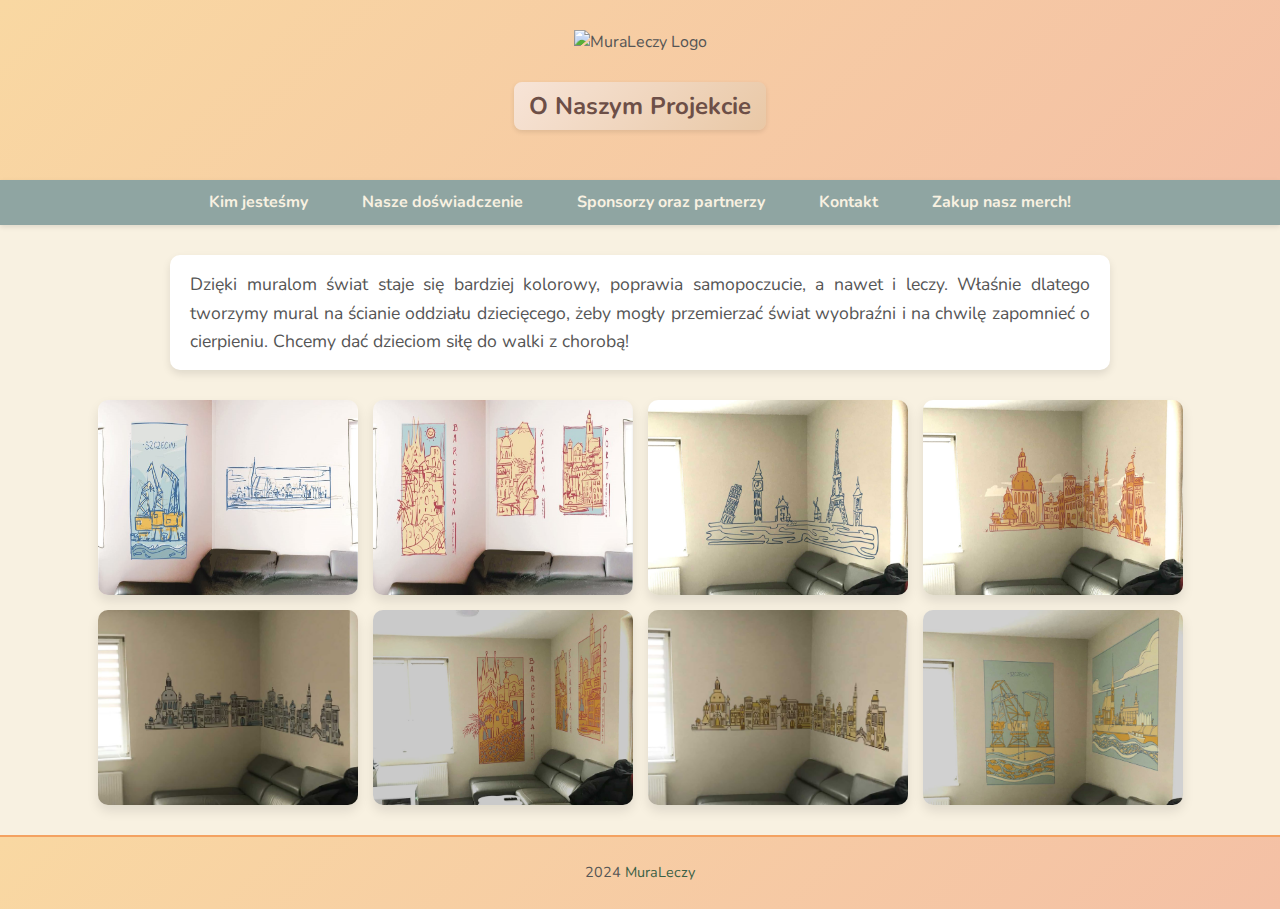
==== index.html @ 55268dbf "Update index.html" ====
<!DOCTYPE html>
<html lang="pl">
<head>
    <meta charset="UTF-8">
    <meta name="viewport" content="width=device-width, initial-scale=1.0">
    <title>MuraLeczy - O Naszym Projekcie</title>
	<link rel="icon" href="logo.png" type="image/x-icon">
  <link rel="shortcut icon" href="logo.png" type="image/x-icon">
	<link rel="stylesheet" href="style.css">
<script async src="https://www.googletagmanager.com/gtag/js?id=G-KX5X2LV8F4"></script>
<script>
  window.dataLayer = window.dataLayer || [];
  function gtag(){dataLayer.push(arguments);}
  gtag('js', new Date());
  gtag('config', 'G-KX5X2LV8F4');
</script>
</head>
    <style>
        .container p {
            font-size: 1.1em;
            margin-bottom: 30px;
            background: #ffffff;
            padding: 15px 20px;
            border-radius: 10px;
            box-shadow: 0 4px 8px rgba(0, 0, 0, 0.1);
            text-align: justify;
            max-width: 900px;
            margin-left: auto;
            margin-right: auto;
        }
	        nav {
            background-color: #8fa5a2;
            padding: 10px 0;
            position: relative;
            box-shadow: 0 2px 5px rgba(0, 0, 0, 0.1);
        }

        .menu-toggle {
            display: none;
            background-color: #8fa5a2;
            color: #f8f1e1;
            border: none;
            padding: 10px;
            font-size: 1.2em;
            cursor: pointer;
            text-align: left;
        }

        nav ul {
            display: flex;
            justify-content: center;
            list-style: none;
            padding: 0;
            margin: 0;
        }

        nav ul li {
            margin: 0 15px;
        }

        nav ul li a {
            text-decoration: none;
            color: #f8f1e1;
            font-size: 1em;
            font-weight: bold;
            padding: 8px 12px;
            border-radius: 5px;
            transition: background-color 0.3s ease;
        }

        nav ul li a:hover {
            background-color: #a5c0b9;
        }

        @media (max-width: 768px) {
            nav ul {
                flex-direction: column;
                display: none;
                text-align: center;
            }
            nav ul.active {
                display: flex;
	    }
            .menu-toggle {
                display: block;
                width: 100%;
                text-align: center;
            }
        }
        .gallery {
            display: flex;
            flex-wrap: wrap;
            justify-content: center;
            gap: 15px;
        }

        .gallery img {
            width: 260px;
            height: auto;
            border-radius: 10px;
            box-shadow: 0 6px 12px rgba(0, 0, 0, 0.1);
            transition: transform 0.3s ease, box-shadow 0.3s ease;
        }

        .gallery img:hover {
            transform: scale(1.05);
            box-shadow: 0 10px 20px rgba(0, 0, 0, 0.3);
        }
.modal {
    display: none; 
    position: fixed; 
    z-index: 1000; 
    left: 0;
    top: 0;
    width: 100%; 
    height: 100%; 
    overflow: auto; 
    background-color: rgba(0, 0, 0, 0.9); 
}

.modal-content {
    margin: auto;
    display: block;
    max-width: 80%;
    max-height: 80%;
}

.modal-content:hover {
    transform: scale(1.02);
    transition: transform 0.3s;
}

.close {
    position: absolute;
    top: 10px;
    right: 25px;
    color: white;
    font-size: 35px;
    font-weight: bold;
    cursor: pointer;
}

.close:hover,
.close:focus {
    color: #bbb;
    text-decoration: none;
}

#caption {
    text-align: center;
    color: white;
    padding: 10px;
    font-size: 1em;
}
    </style>
</head>
<body>
    <header>
        <img src="logo.png" alt="MuraLeczy Logo" class="logo">
	    <p></p>
        <h2>O Naszym Projekcie</h2>
    </header>

    <nav>
        <button class="menu-toggle">☰ Menu</button>
        <ul>
            <li><a href="kim-jestesmy.html">Kim jesteśmy</a></li>
            <li><a href="nasze-doswiadczenie.html">Nasze doświadczenie</a></li>
            <li><a href="sponsorzy.html">Sponsorzy oraz partnerzy</a></li>
            <li><a href="kontakt.html">Kontakt</a></li>
            <li><a href="merch.html">Zakup nasz merch!</a></li>
        </ul>
    </nav>

    <div class="container">
        <p>
           Dzięki muralom świat staje się bardziej kolorowy, poprawia samopoczucie, a nawet i leczy. 
           Właśnie dlatego tworzymy mural na ścianie oddziału dziecięcego, żeby mogły przemierzać świat wyobraźni 
           i na chwilę zapomnieć o cierpieniu. Chcemy dać dzieciom siłę do walki z chorobą!
        </p>
    </div>

   <div class="gallery">
    <img src="grafika0.jpg" alt="Projekt graficzny 1" onclick="openModal(this)" />
    <img src="grafika00.jpg" alt="Projekt graficzny 2" onclick="openModal(this)" />
    <img src="grafika1.jpg" alt="Projekt graficzny 3" onclick="openModal(this)" />
    <img src="grafika2.jpg" alt="Projekt graficzny 4" onclick="openModal(this)" />
    <img src="grafika3.jpg" alt="Projekt graficzny 5" onclick="openModal(this)" />
    <img src="grafika4.jpg" alt="Projekt graficzny 6" onclick="openModal(this)" />
    <img src="grafika5.jpg" alt="Projekt graficzny 7" onclick="openModal(this)" />
    <img src="grafika6.jpg" alt="Projekt graficzny 8" onclick="openModal(this)" />
</div>
	<div id="imageModal" class="modal">
    <span class="close" onclick="closeModal()">&times;</span>
    <img class="modal-content" id="modalImage" />
    <div id="caption"></div>
</div>

    <footer>
        <p>2024 <span>MuraLeczy</span></p>
    </footer>

    <script>
        const menuToggle = document.querySelector('.menu-toggle');
        const navMenu = document.querySelector('nav ul');

        menuToggle.addEventListener('click', () => {
            navMenu.classList.toggle('active');
        });
	    function openModal(img) {
    const modal = document.getElementById('imageModal');
    const modalImg = document.getElementById('modalImage');
    const captionText = document.getElementById('caption');

    modal.style.display = 'block';
    modalImg.src = img.src;
    captionText.innerHTML = img.alt;
}

function closeModal() {
    const modal = document.getElementById('imageModal');
    modal.style.display = 'none';
}
    </script>
</body>
</html>
---- style.css ----
@import url('https://fonts.googleapis.com/css2?family=Nunito:wght@600&display=swap');
        
        body {
            font-family: 'Nunito', sans-serif;
            background-color: #f8f1e1;
            color: #555;
            margin: 0;
            padding: 0;
            line-height: 1.6;
        }

        nav {
            background-color: #8fa5a2;
            padding: 10px 0;
            position: relative;
            box-shadow: 0 2px 5px rgba(0, 0, 0, 0.1);
        }

        .menu-toggle {
            display: none;
            background-color: #8fa5a2;
            color: #f8f1e1;
            border: none;
            padding: 10px;
            font-size: 1.2em;
            cursor: pointer;
            text-align: left;
        }

        nav ul {
            display: flex;
            justify-content: center;
            list-style: none;
            padding: 0;
            margin: 0;
        }

        nav ul li {
            margin: 0 15px;
        }

        nav ul li a {
            text-decoration: none;
            color: #f8f1e1;
            font-size: 1em;
            font-weight: bold;
            padding: 8px 12px;
            border-radius: 5px;
            transition: background-color 0.3s ease;
        }

        nav ul li a:hover {
            background-color: #a5c0b9;
        }

        @media (max-width: 768px) {
            nav ul {
                flex-direction: column;
                display: none;
                text-align: center;
            }
            nav ul.active {
                display: flex;
	    }
            .menu-toggle {
                display: block;
                width: 100%;
                text-align: center;
            }
        }

        header {
            text-align: center;
            padding: 30px 0;
            background: linear-gradient(135deg, #f9d8a2, #f4c0a5);
        }

        header img.logo {
            width: 300px;
            height: auto;
        }

        header h2 {
            font-size: 1.5em;
            margin-top: 10px;
            color: #6d4f47;
            background: linear-gradient(135deg, #f7e4d7, #e9c8a6);
            padding: 5px 15px;
            border-radius: 8px;
            display: inline-block;
            box-shadow: 0 2px 5px rgba(0, 0, 0, 0.1);
        }

        .container {
            width: 90%;
            max-width: 1200px;
            margin: 30px auto;
            text-align: center;
        }

        .container p {
            font-size: 1.1em;
            margin-bottom: 30px;
            background: #ffffff;
            padding: 15px 20px;
            border-radius: 10px;
            box-shadow: 0 4px 8px rgba(0, 0, 0, 0.1);
            text-align: justify;
            max-width: 900px;
            margin-left: auto;
            margin-right: auto;
        }

        footer {
            background: linear-gradient(135deg, #f9d8a2, #f4c0a5);
            padding: 10px 0;
            text-align: center;
            color: #555;
            margin-top: 30px;
            font-size: 0.9em;
            border-top: 2px solid #f4a261;
        }

        footer span {
            color: #3b6146;
        }
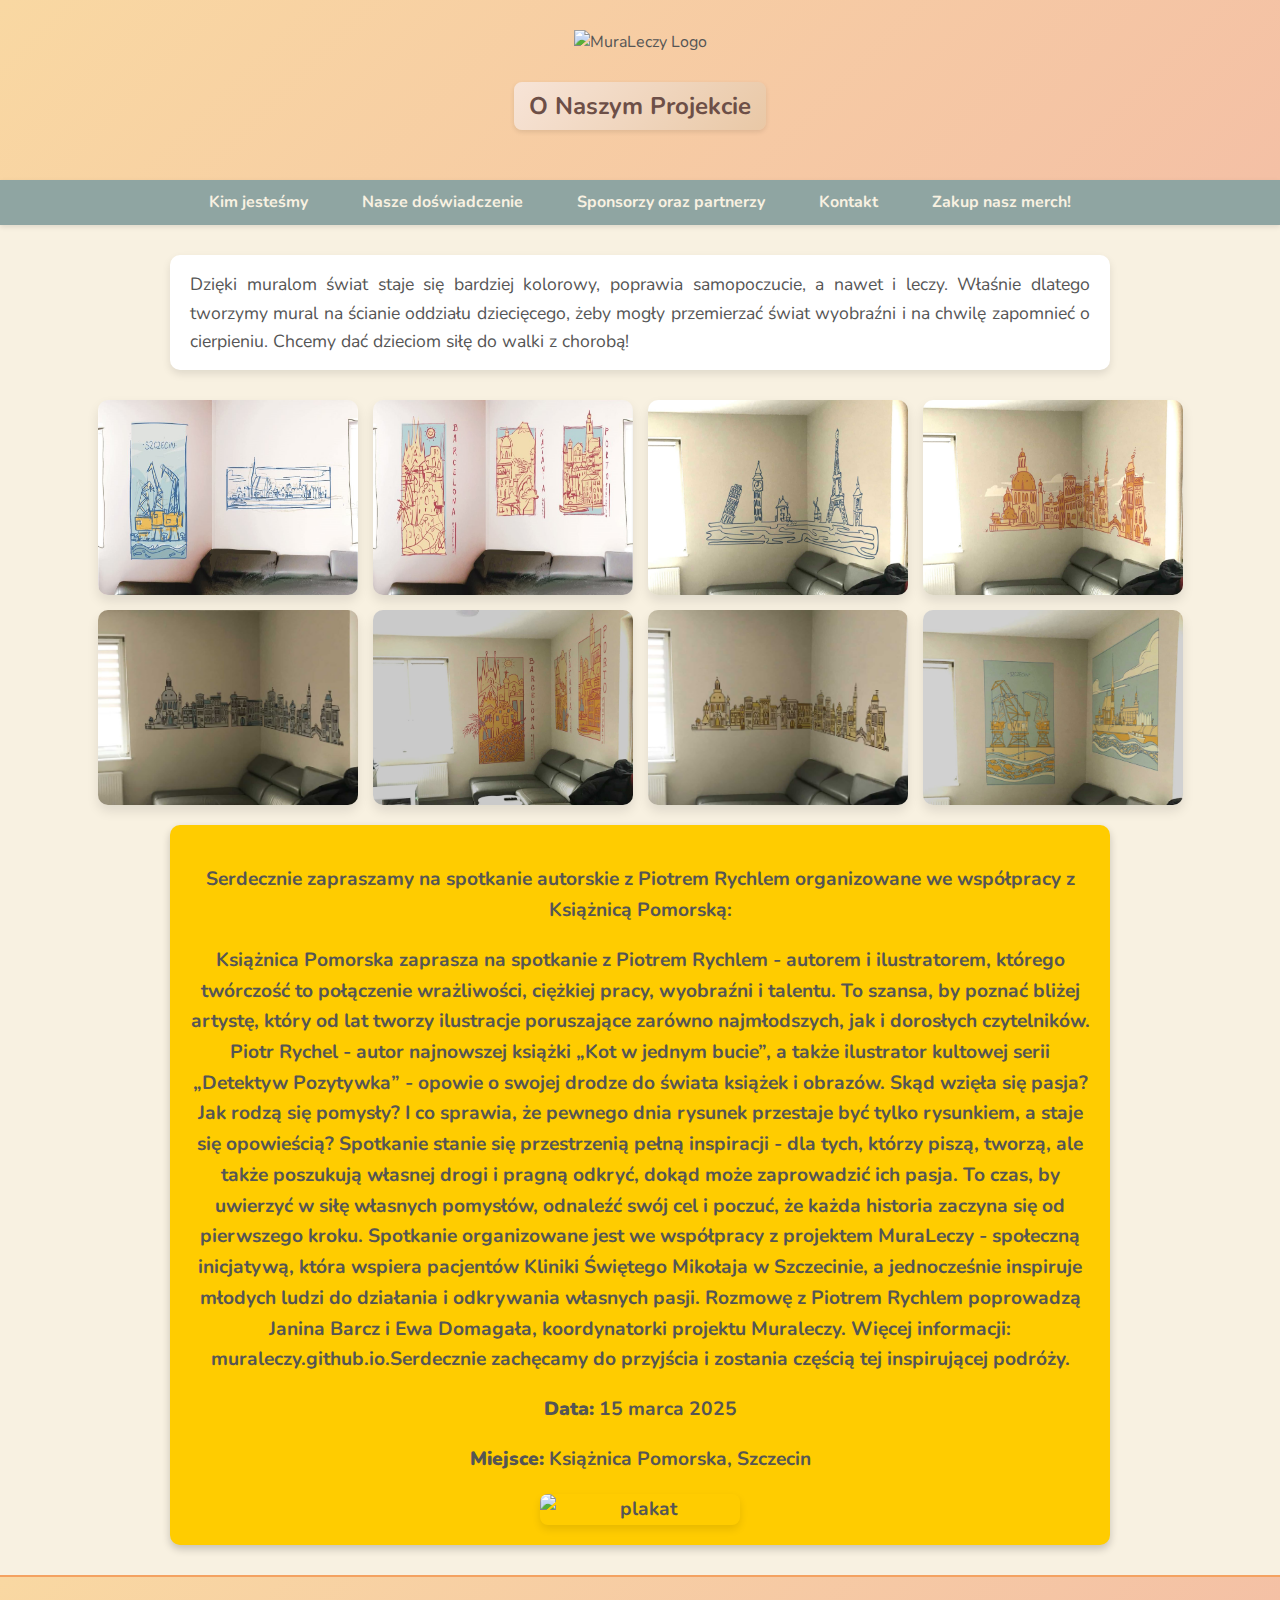
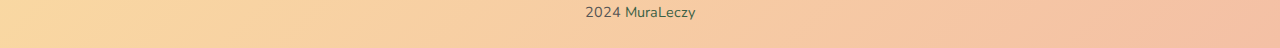
==== commit a5e9045e: "Update index.html" ====
--- a/index.html
+++ b/index.html
@@ -152,6 +152,30 @@
     padding: 10px;
     font-size: 1em;
 }
+	      .important-message {
+            background-color: #ffcc00;
+            padding: 20px;
+            border-radius: 10px;
+            text-align: center;
+            font-size: 1.2em;
+            font-weight: bold;
+            max-width: 900px;
+            margin: 20px auto;
+            box-shadow: 0 4px 8px rgba(0, 0, 0, 0.2);
+        }
+        .event-images {
+            display: flex;
+            justify-content: center;
+            gap: 15px;
+            flex-wrap: wrap;
+            margin-top: 10px;
+        }
+        .event-images img {
+            width: 200px;
+            height: auto;
+            border-radius: 8px;
+            box-shadow: 0 4px 8px rgba(0, 0, 0, 0.1);
+        }
     </style>
 </head>
 <body>
@@ -195,6 +219,18 @@
     <img class="modal-content" id="modalImage" />
     <div id="caption"></div>
 </div>
+	 <div class="important-message">
+        <p>Serdecznie zapraszamy na spotkanie autorskie z Piotrem Rychlem organizowane we współpracy z Książnicą Pomorską: </p>
+		 <p>Książnica Pomorska zaprasza na spotkanie z Piotrem Rychlem - autorem i ilustratorem, którego twórczość to połączenie wrażliwości, ciężkiej pracy, wyobraźni i talentu. To szansa, by poznać bliżej artystę, który od lat tworzy ilustracje poruszające zarówno najmłodszych, jak i dorosłych czytelników. Piotr Rychel - autor najnowszej książki „Kot w jednym bucie”, a także ilustrator kultowej serii „Detektyw Pozytywka” - opowie o swojej drodze do świata książek i obrazów. Skąd wzięła się pasja? Jak rodzą się pomysły? I co sprawia, że pewnego dnia rysunek przestaje być tylko rysunkiem, a staje się opowieścią?
+Spotkanie stanie się przestrzenią pełną inspiracji - dla tych, którzy piszą, tworzą, ale także poszukują własnej drogi i pragną odkryć, dokąd może zaprowadzić ich pasja. To czas, by uwierzyć w siłę własnych pomysłów, odnaleźć swój cel i poczuć, że każda historia zaczyna się od pierwszego kroku.
+Spotkanie organizowane jest we współpracy z projektem MuraLeczy - społeczną inicjatywą, która wspiera pacjentów Kliniki Świętego Mikołaja w Szczecinie, a jednocześnie inspiruje młodych ludzi do działania i odkrywania własnych pasji. Rozmowę z Piotrem Rychlem poprowadzą Janina Barcz i Ewa Domagała, koordynatorki projektu Muraleczy.
+Więcej informacji: muraleczy.github.io.Serdecznie zachęcamy do przyjścia i zostania częścią tej inspirującej podróży.</p>
+        <p><strong>Data:</strong> 15 marca 2025</p>
+        <p><strong>Miejsce:</strong> Książnica Pomorska, Szczecin</p>
+        <div class="event-images">
+            <img src="plakat.jpg" alt="plakat">
+        </div>
+    </div>
 
     <footer>
         <p>2024 <span>MuraLeczy</span></p>
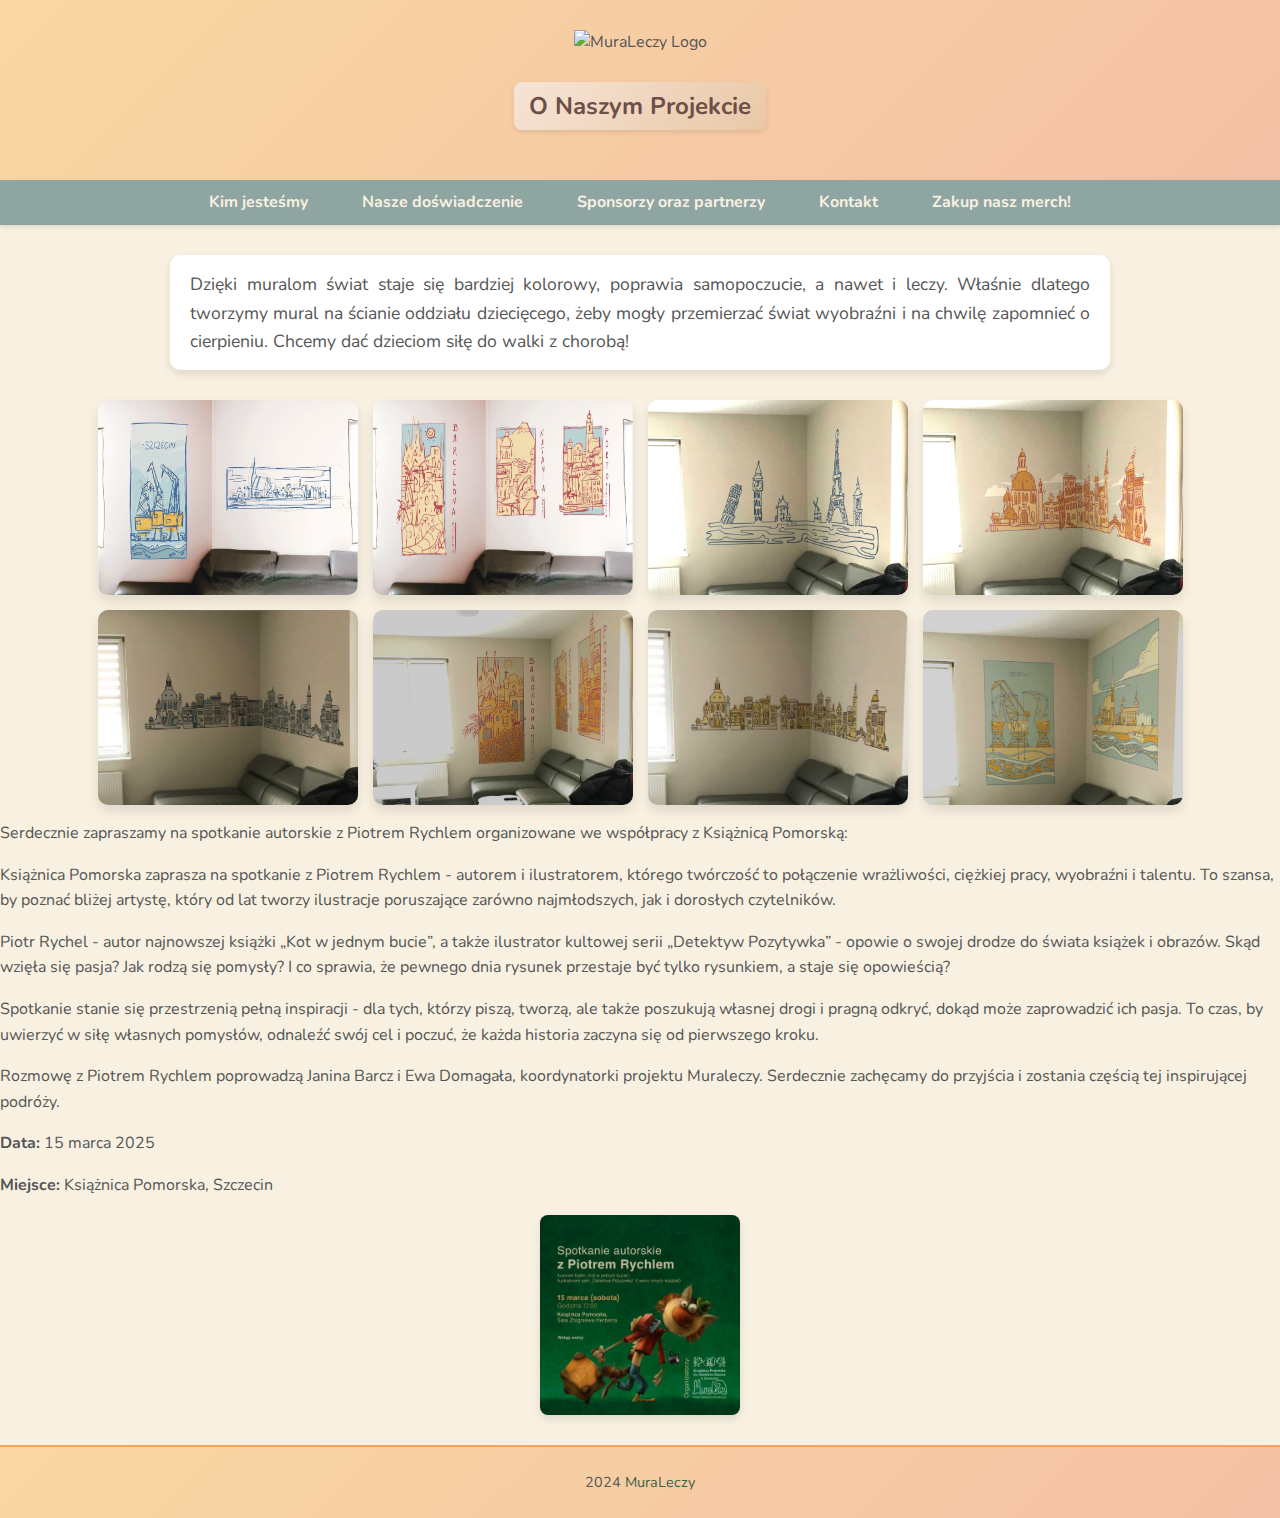
==== commit 4d38d04b: "Update index.html" ====
--- a/index.html
+++ b/index.html
@@ -152,8 +152,8 @@
     padding: 10px;
     font-size: 1em;
 }
-	      .important-message {
-            background-color: #ffcc00;
+	      .message {
+            background-color: #ffffff;
             padding: 20px;
             border-radius: 10px;
             text-align: center;
@@ -221,14 +221,14 @@
 </div>
 	 <div class="important-message">
         <p>Serdecznie zapraszamy na spotkanie autorskie z Piotrem Rychlem organizowane we współpracy z Książnicą Pomorską: </p>
-		 <p>Książnica Pomorska zaprasza na spotkanie z Piotrem Rychlem - autorem i ilustratorem, którego twórczość to połączenie wrażliwości, ciężkiej pracy, wyobraźni i talentu. To szansa, by poznać bliżej artystę, który od lat tworzy ilustracje poruszające zarówno najmłodszych, jak i dorosłych czytelników. Piotr Rychel - autor najnowszej książki „Kot w jednym bucie”, a także ilustrator kultowej serii „Detektyw Pozytywka” - opowie o swojej drodze do świata książek i obrazów. Skąd wzięła się pasja? Jak rodzą się pomysły? I co sprawia, że pewnego dnia rysunek przestaje być tylko rysunkiem, a staje się opowieścią?
-Spotkanie stanie się przestrzenią pełną inspiracji - dla tych, którzy piszą, tworzą, ale także poszukują własnej drogi i pragną odkryć, dokąd może zaprowadzić ich pasja. To czas, by uwierzyć w siłę własnych pomysłów, odnaleźć swój cel i poczuć, że każda historia zaczyna się od pierwszego kroku.
-Spotkanie organizowane jest we współpracy z projektem MuraLeczy - społeczną inicjatywą, która wspiera pacjentów Kliniki Świętego Mikołaja w Szczecinie, a jednocześnie inspiruje młodych ludzi do działania i odkrywania własnych pasji. Rozmowę z Piotrem Rychlem poprowadzą Janina Barcz i Ewa Domagała, koordynatorki projektu Muraleczy.
-Więcej informacji: muraleczy.github.io.Serdecznie zachęcamy do przyjścia i zostania częścią tej inspirującej podróży.</p>
+		 <p>Książnica Pomorska zaprasza na spotkanie z Piotrem Rychlem - autorem i ilustratorem, którego twórczość to połączenie wrażliwości, ciężkiej pracy, wyobraźni i talentu. To szansa, by poznać bliżej artystę, który od lat tworzy ilustracje poruszające zarówno najmłodszych, jak i dorosłych czytelników. </p>
+			 <p>Piotr Rychel - autor najnowszej książki „Kot w jednym bucie”, a także ilustrator kultowej serii „Detektyw Pozytywka” - opowie o swojej drodze do świata książek i obrazów. Skąd wzięła się pasja? Jak rodzą się pomysły? I co sprawia, że pewnego dnia rysunek przestaje być tylko rysunkiem, a staje się opowieścią?</p>
+<p>Spotkanie stanie się przestrzenią pełną inspiracji - dla tych, którzy piszą, tworzą, ale także poszukują własnej drogi i pragną odkryć, dokąd może zaprowadzić ich pasja. To czas, by uwierzyć w siłę własnych pomysłów, odnaleźć swój cel i poczuć, że każda historia zaczyna się od pierwszego kroku.</p>
+<p>Rozmowę z Piotrem Rychlem poprowadzą Janina Barcz i Ewa Domagała, koordynatorki projektu Muraleczy. Serdecznie zachęcamy do przyjścia i zostania częścią tej inspirującej podróży.</p>
         <p><strong>Data:</strong> 15 marca 2025</p>
         <p><strong>Miejsce:</strong> Książnica Pomorska, Szczecin</p>
         <div class="event-images">
-            <img src="plakat.jpg" alt="plakat">
+            <img src="plakat.JPG" alt="plakat">
         </div>
     </div>
 
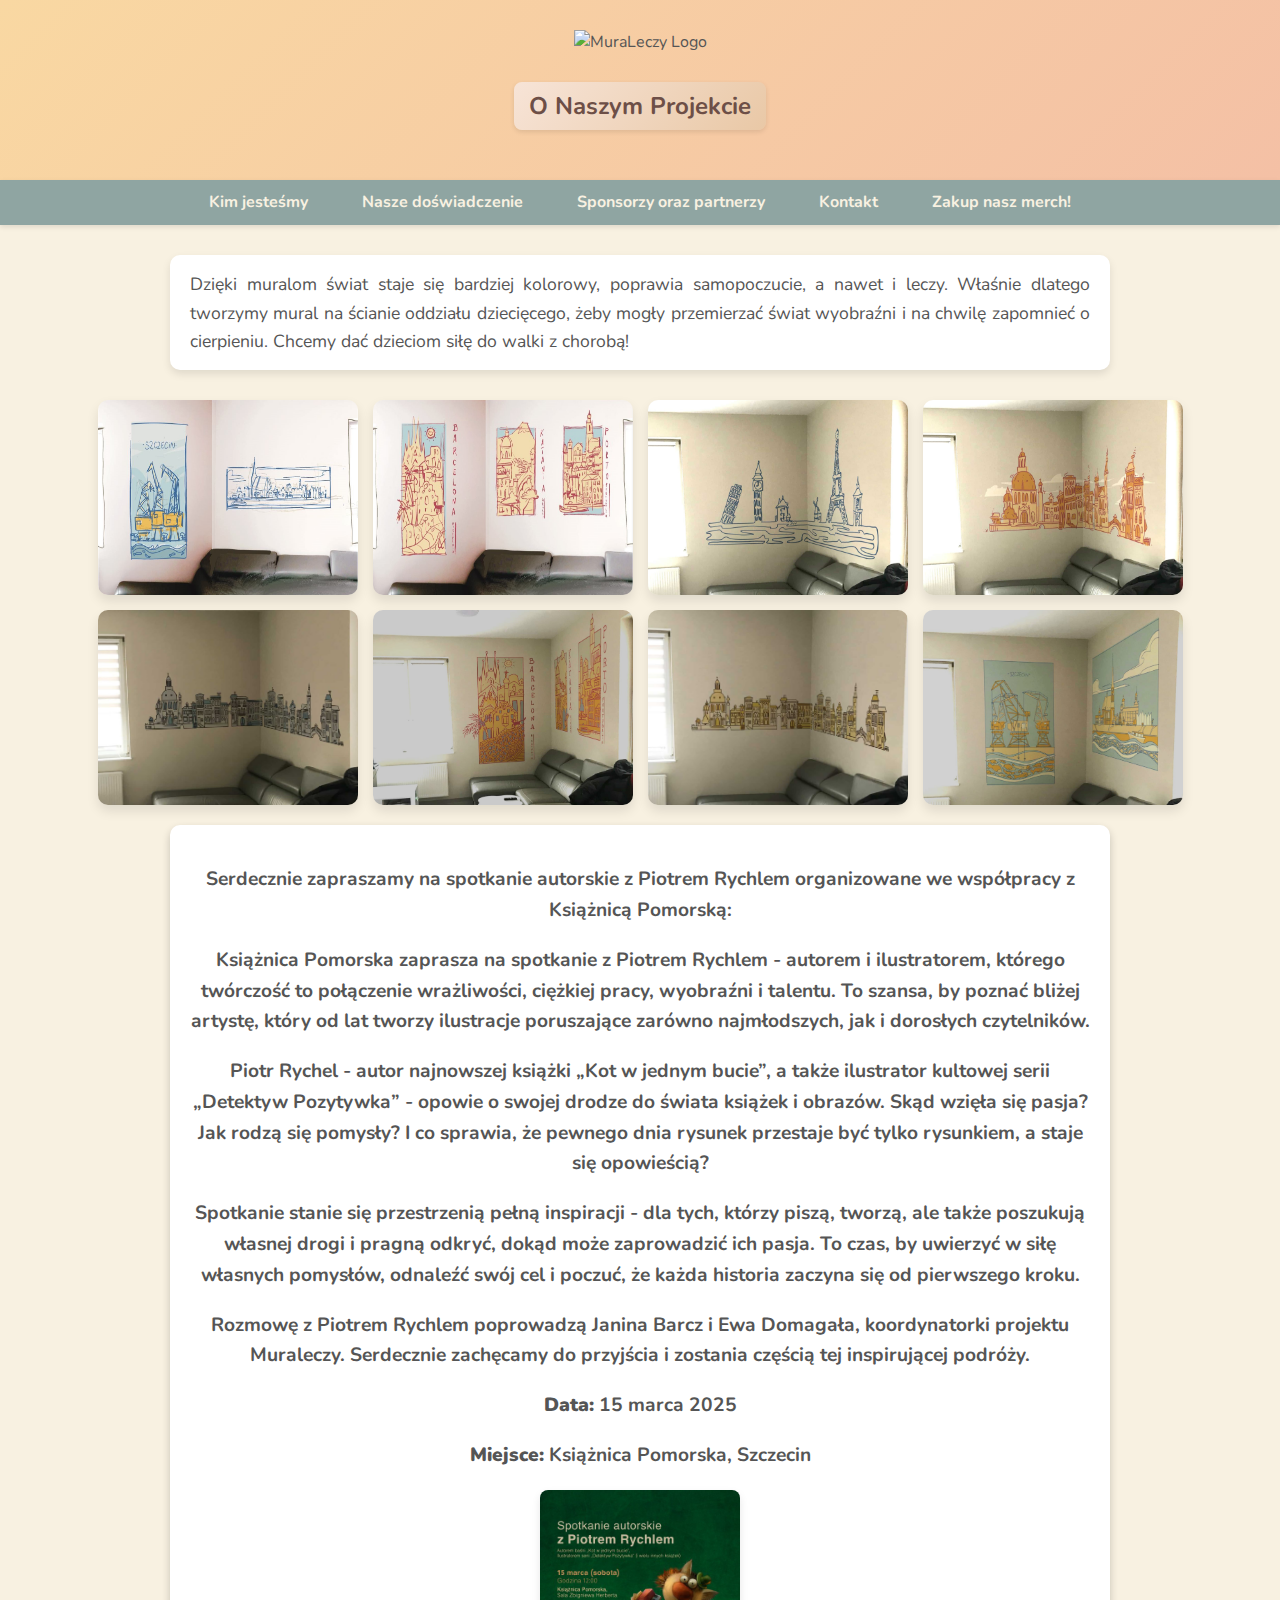
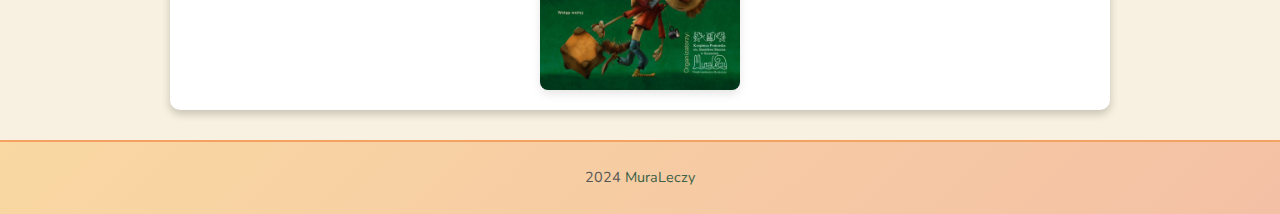
==== commit fba75d39: "Update index.html" ====
--- a/index.html
+++ b/index.html
@@ -219,7 +219,7 @@
     <img class="modal-content" id="modalImage" />
     <div id="caption"></div>
 </div>
-	 <div class="important-message">
+	 <div class="message">
         <p>Serdecznie zapraszamy na spotkanie autorskie z Piotrem Rychlem organizowane we współpracy z Książnicą Pomorską: </p>
 		 <p>Książnica Pomorska zaprasza na spotkanie z Piotrem Rychlem - autorem i ilustratorem, którego twórczość to połączenie wrażliwości, ciężkiej pracy, wyobraźni i talentu. To szansa, by poznać bliżej artystę, który od lat tworzy ilustracje poruszające zarówno najmłodszych, jak i dorosłych czytelników. </p>
 			 <p>Piotr Rychel - autor najnowszej książki „Kot w jednym bucie”, a także ilustrator kultowej serii „Detektyw Pozytywka” - opowie o swojej drodze do świata książek i obrazów. Skąd wzięła się pasja? Jak rodzą się pomysły? I co sprawia, że pewnego dnia rysunek przestaje być tylko rysunkiem, a staje się opowieścią?</p>
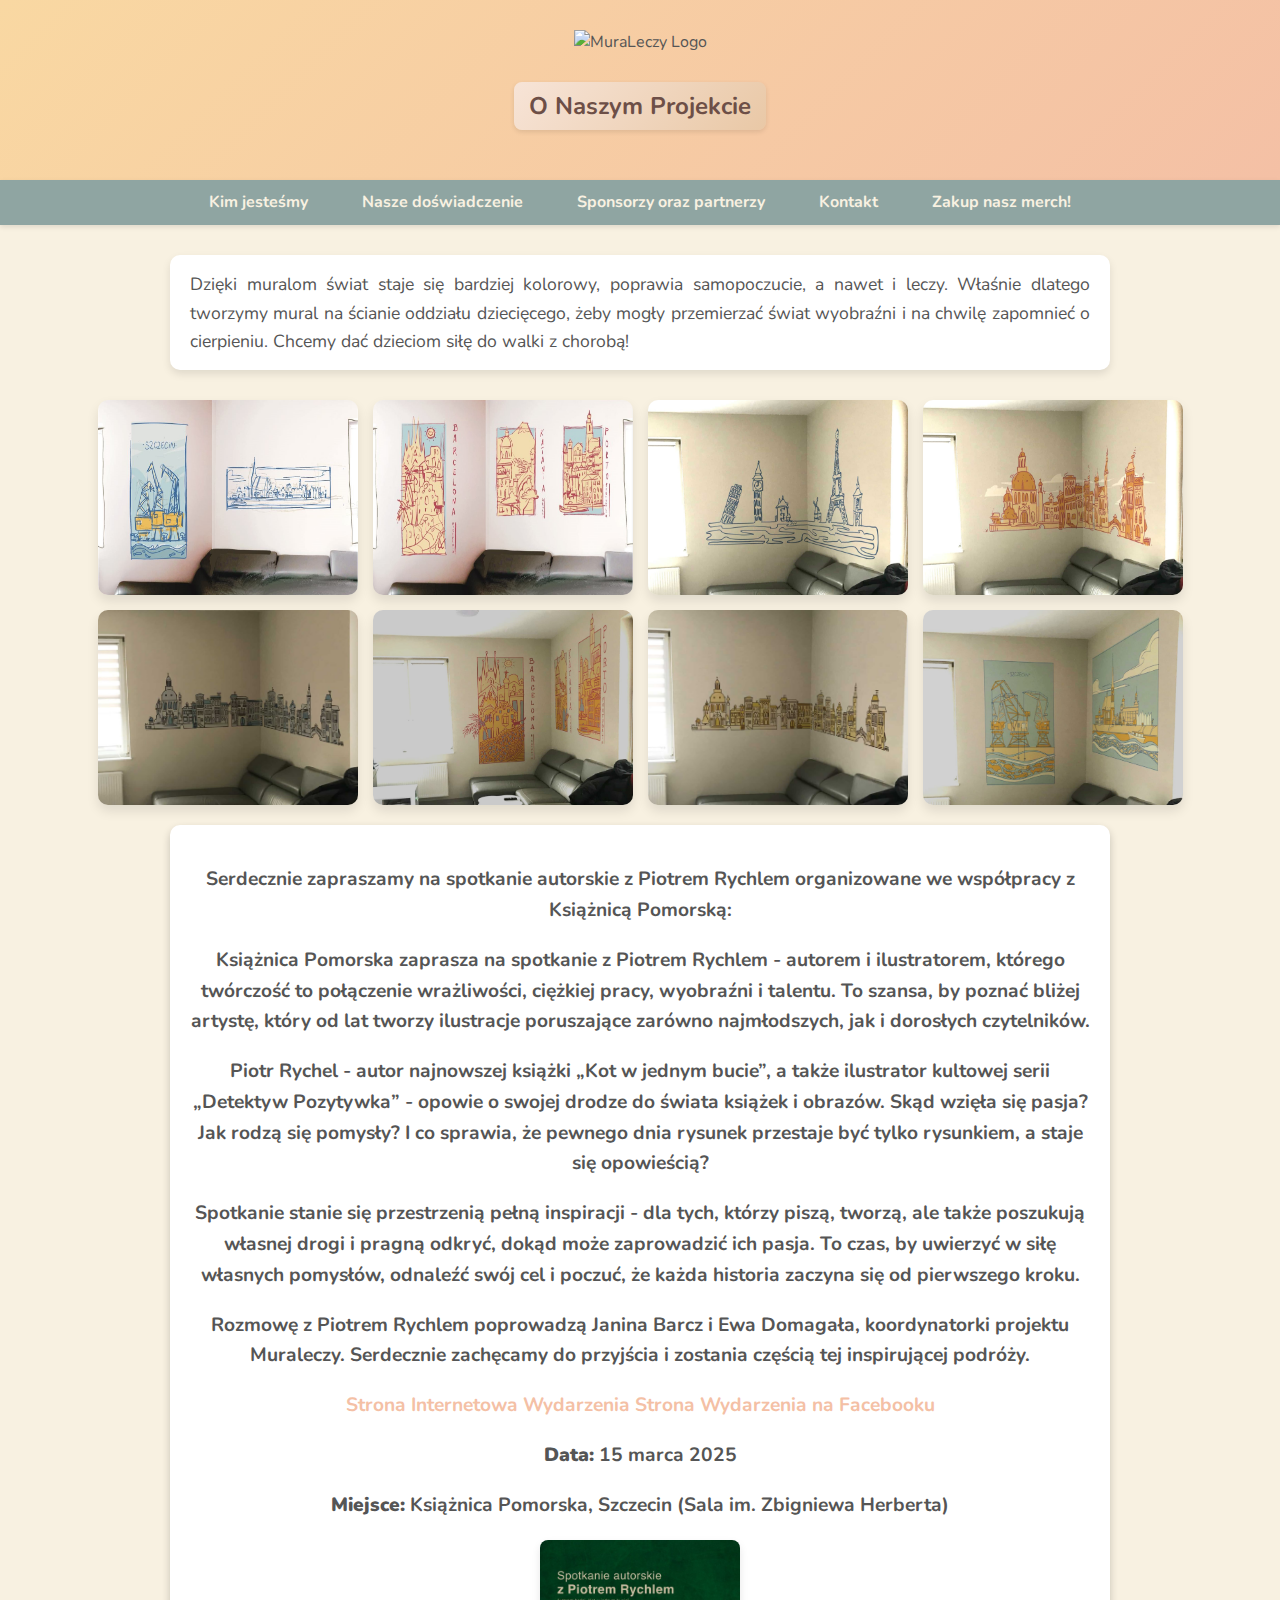
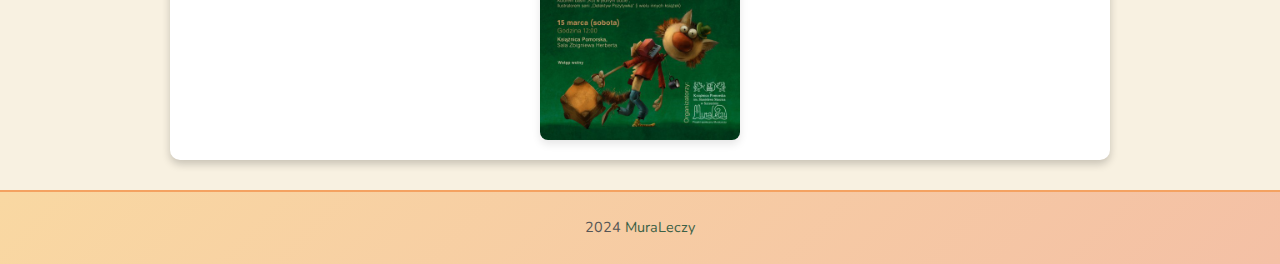
==== commit 0f984a42: "Update index.html" ====
--- a/index.html
+++ b/index.html
@@ -176,6 +176,16 @@
             border-radius: 8px;
             box-shadow: 0 4px 8px rgba(0, 0, 0, 0.1);
         }
+	    	    a {
+            color: #f4c0a5;
+            text-decoration: none;
+            font-weight: bold;
+            transition: color 0.3s ease;
+        }
+
+       a:hover {
+            color: #ff8f61;
+       }
     </style>
 </head>
 <body>
@@ -225,8 +235,10 @@
 			 <p>Piotr Rychel - autor najnowszej książki „Kot w jednym bucie”, a także ilustrator kultowej serii „Detektyw Pozytywka” - opowie o swojej drodze do świata książek i obrazów. Skąd wzięła się pasja? Jak rodzą się pomysły? I co sprawia, że pewnego dnia rysunek przestaje być tylko rysunkiem, a staje się opowieścią?</p>
 <p>Spotkanie stanie się przestrzenią pełną inspiracji - dla tych, którzy piszą, tworzą, ale także poszukują własnej drogi i pragną odkryć, dokąd może zaprowadzić ich pasja. To czas, by uwierzyć w siłę własnych pomysłów, odnaleźć swój cel i poczuć, że każda historia zaczyna się od pierwszego kroku.</p>
 <p>Rozmowę z Piotrem Rychlem poprowadzą Janina Barcz i Ewa Domagała, koordynatorki projektu Muraleczy. Serdecznie zachęcamy do przyjścia i zostania częścią tej inspirującej podróży.</p>
+		     <a href= https://www.ksiaznica.szczecin.pl/wydarzenia/single/id/2553> Strona Internetowa Wydarzenia</a>
+		  	<a href= https://www.facebook.com/events/9909566942410668> Strona Wydarzenia na Facebooku</a>
         <p><strong>Data:</strong> 15 marca 2025</p>
-        <p><strong>Miejsce:</strong> Książnica Pomorska, Szczecin</p>
+        <p><strong>Miejsce:</strong> Książnica Pomorska, Szczecin (Sala im. Zbigniewa Herberta)</p>
         <div class="event-images">
             <img src="plakat.JPG" alt="plakat">
         </div>
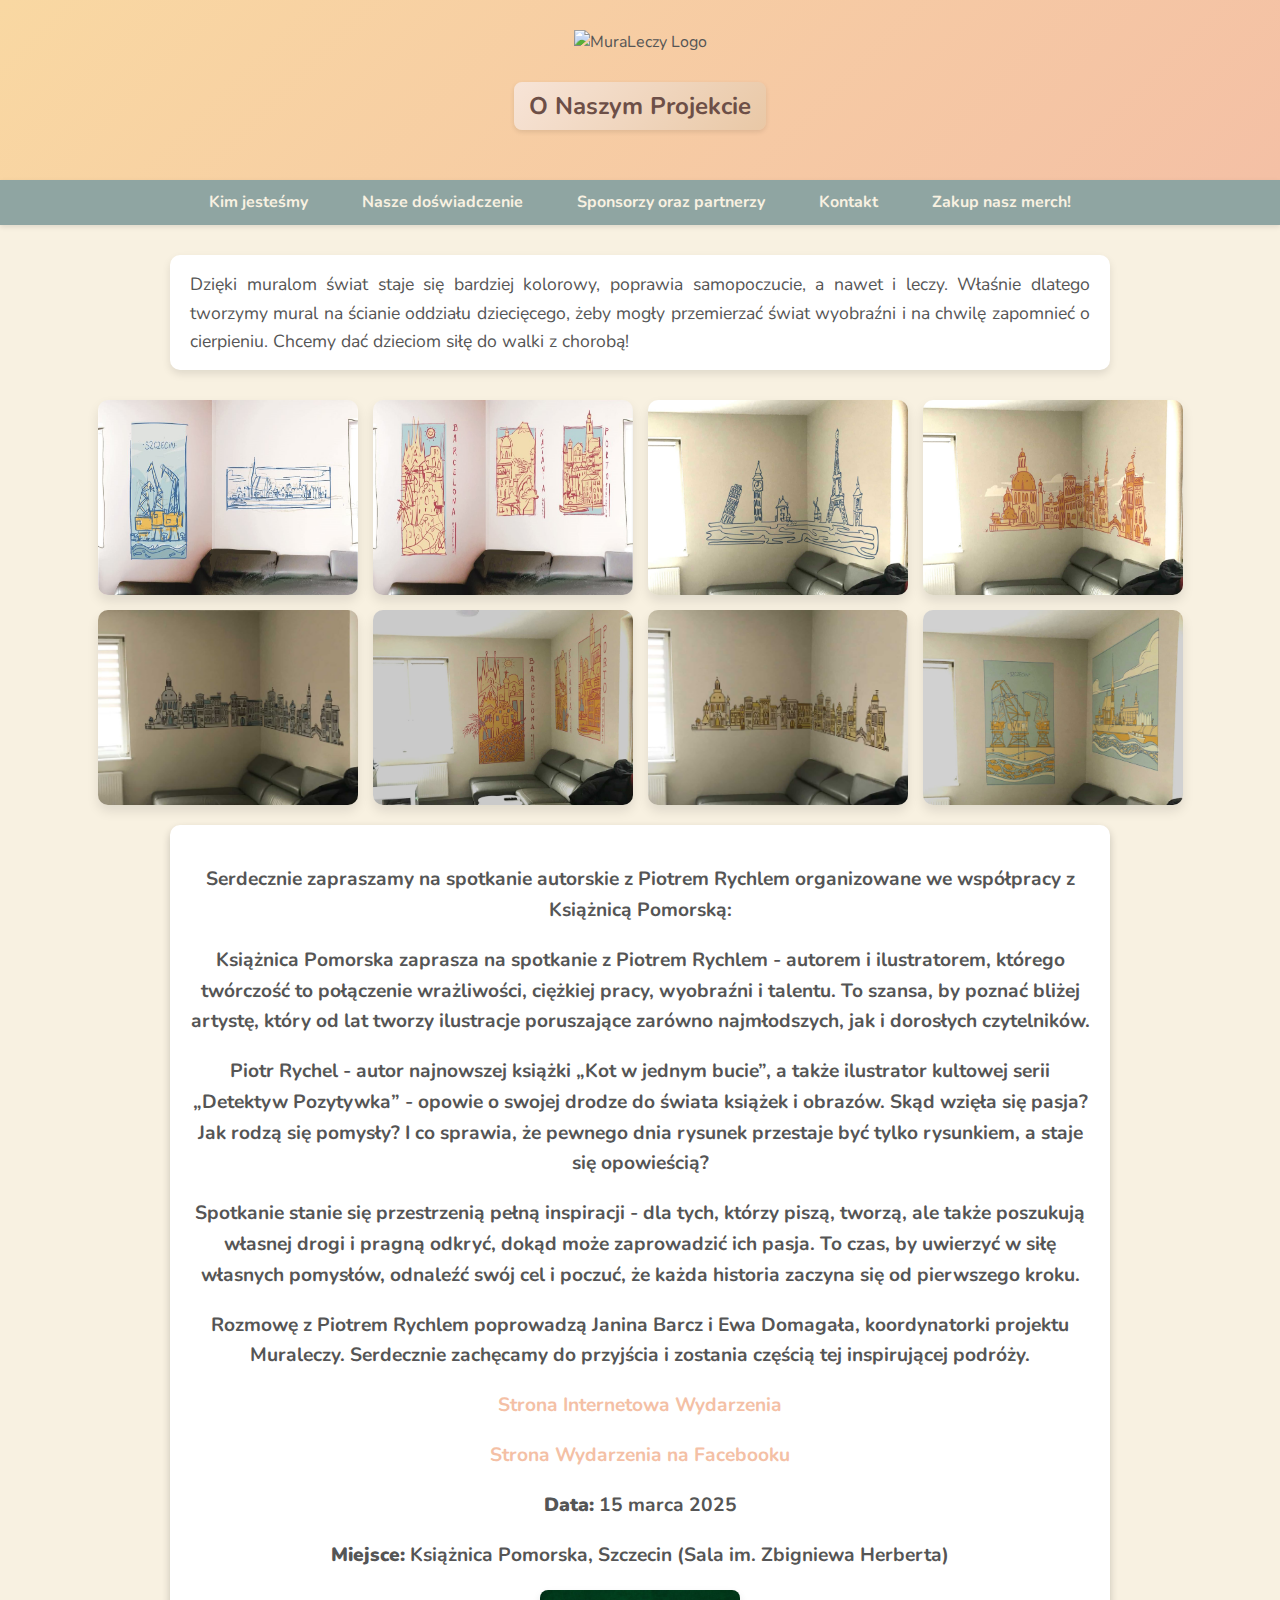
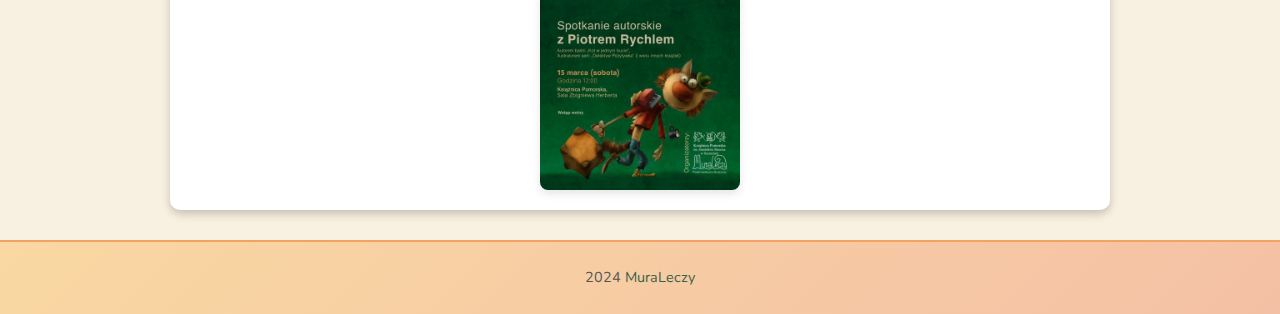
==== commit 7631d7a8: "Update index.html" ====
--- a/index.html
+++ b/index.html
@@ -235,8 +235,8 @@
 			 <p>Piotr Rychel - autor najnowszej książki „Kot w jednym bucie”, a także ilustrator kultowej serii „Detektyw Pozytywka” - opowie o swojej drodze do świata książek i obrazów. Skąd wzięła się pasja? Jak rodzą się pomysły? I co sprawia, że pewnego dnia rysunek przestaje być tylko rysunkiem, a staje się opowieścią?</p>
 <p>Spotkanie stanie się przestrzenią pełną inspiracji - dla tych, którzy piszą, tworzą, ale także poszukują własnej drogi i pragną odkryć, dokąd może zaprowadzić ich pasja. To czas, by uwierzyć w siłę własnych pomysłów, odnaleźć swój cel i poczuć, że każda historia zaczyna się od pierwszego kroku.</p>
 <p>Rozmowę z Piotrem Rychlem poprowadzą Janina Barcz i Ewa Domagała, koordynatorki projektu Muraleczy. Serdecznie zachęcamy do przyjścia i zostania częścią tej inspirującej podróży.</p>
-		     <a href= https://www.ksiaznica.szczecin.pl/wydarzenia/single/id/2553> Strona Internetowa Wydarzenia</a>
-		  	<a href= https://www.facebook.com/events/9909566942410668> Strona Wydarzenia na Facebooku</a>
+		    <p> <a href= https://www.ksiaznica.szczecin.pl/wydarzenia/single/id/2553> Strona Internetowa Wydarzenia</a> </p>
+		  <p><a href= https://www.facebook.com/events/9909566942410668> Strona Wydarzenia na Facebooku</a> </p>
         <p><strong>Data:</strong> 15 marca 2025</p>
         <p><strong>Miejsce:</strong> Książnica Pomorska, Szczecin (Sala im. Zbigniewa Herberta)</p>
         <div class="event-images">
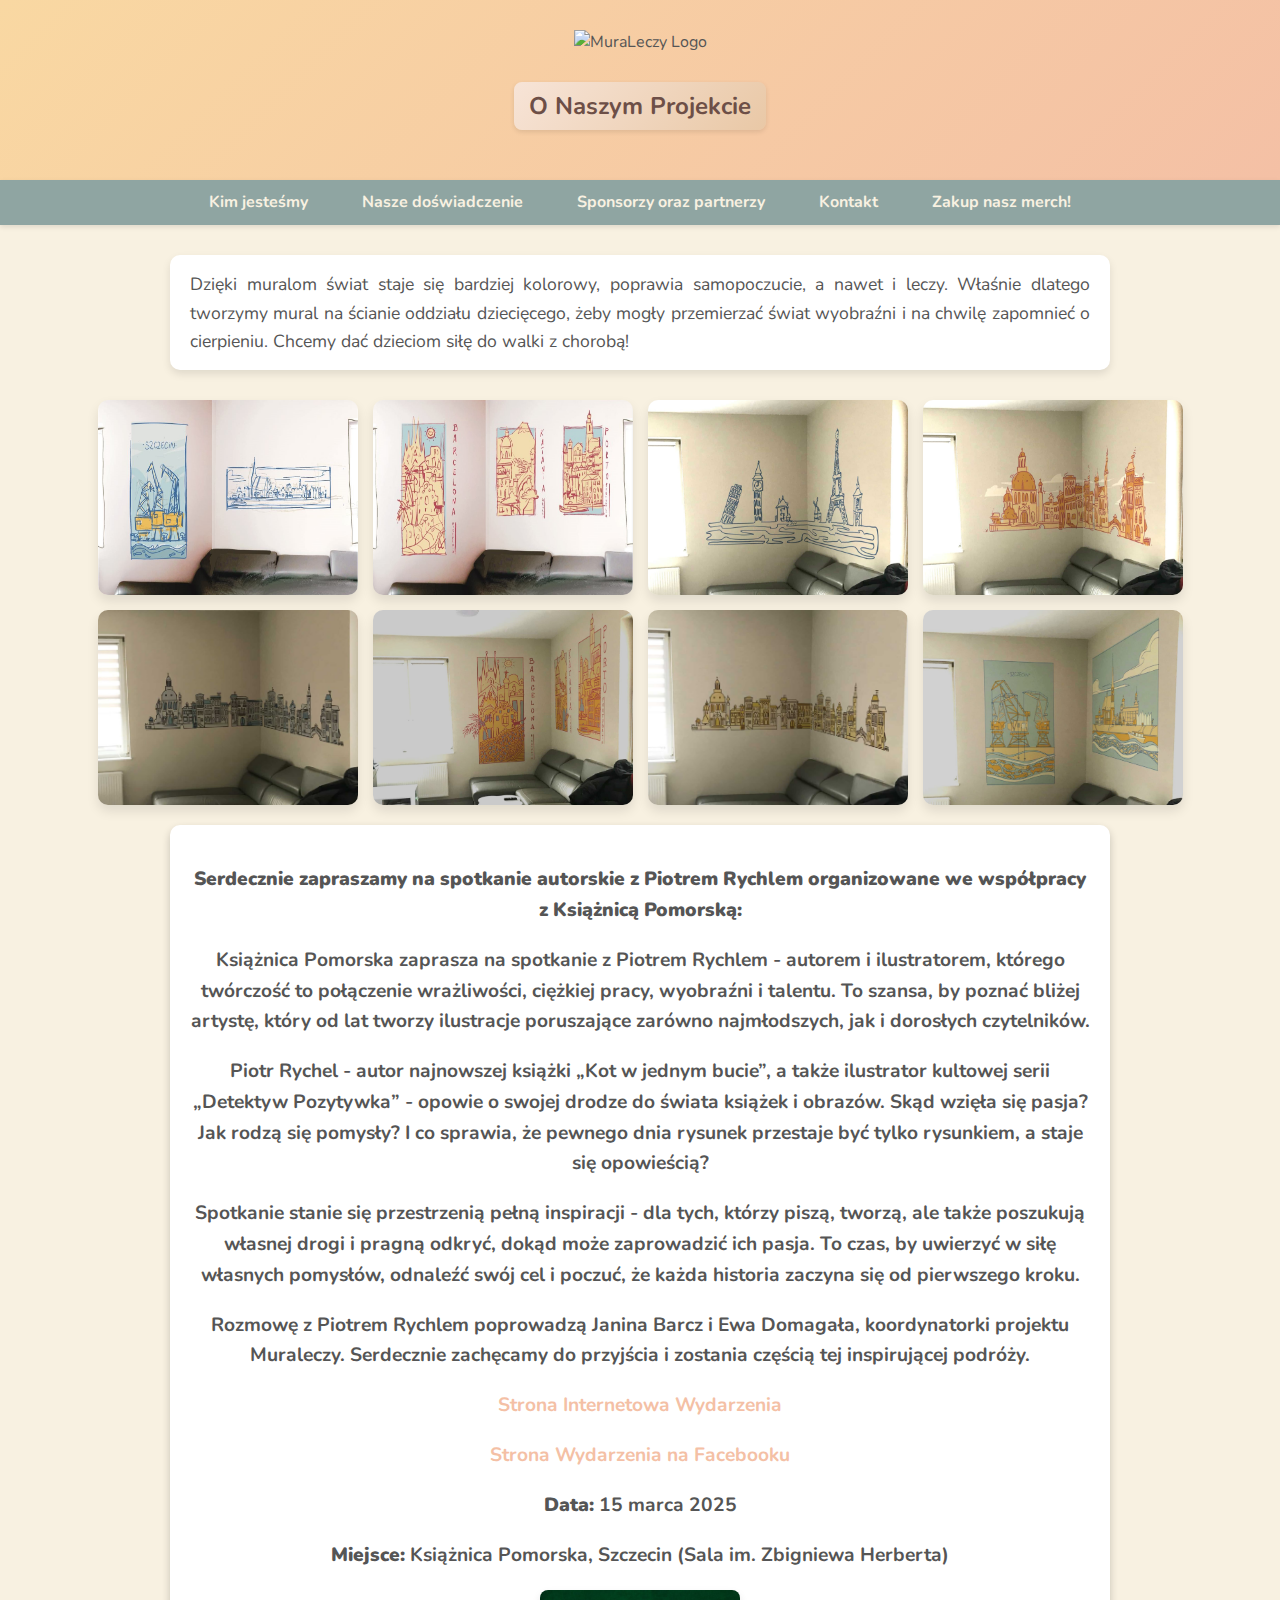
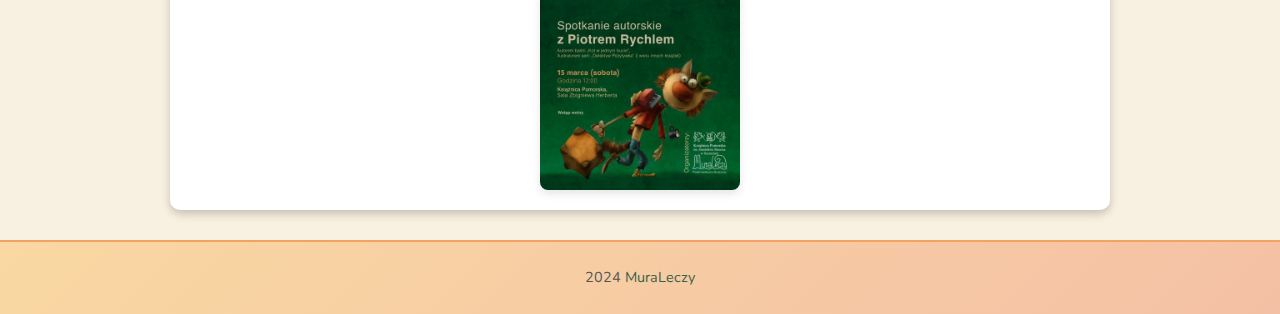
==== commit aa2ab436: "Update index.html" ====
--- a/index.html
+++ b/index.html
@@ -230,15 +230,15 @@
     <div id="caption"></div>
 </div>
 	 <div class="message">
-        <p>Serdecznie zapraszamy na spotkanie autorskie z Piotrem Rychlem organizowane we współpracy z Książnicą Pomorską: </p>
+        <p><b>Serdecznie zapraszamy na spotkanie autorskie z Piotrem Rychlem organizowane we współpracy z Książnicą Pomorską:</b></p>
 		 <p>Książnica Pomorska zaprasza na spotkanie z Piotrem Rychlem - autorem i ilustratorem, którego twórczość to połączenie wrażliwości, ciężkiej pracy, wyobraźni i talentu. To szansa, by poznać bliżej artystę, który od lat tworzy ilustracje poruszające zarówno najmłodszych, jak i dorosłych czytelników. </p>
 			 <p>Piotr Rychel - autor najnowszej książki „Kot w jednym bucie”, a także ilustrator kultowej serii „Detektyw Pozytywka” - opowie o swojej drodze do świata książek i obrazów. Skąd wzięła się pasja? Jak rodzą się pomysły? I co sprawia, że pewnego dnia rysunek przestaje być tylko rysunkiem, a staje się opowieścią?</p>
 <p>Spotkanie stanie się przestrzenią pełną inspiracji - dla tych, którzy piszą, tworzą, ale także poszukują własnej drogi i pragną odkryć, dokąd może zaprowadzić ich pasja. To czas, by uwierzyć w siłę własnych pomysłów, odnaleźć swój cel i poczuć, że każda historia zaczyna się od pierwszego kroku.</p>
 <p>Rozmowę z Piotrem Rychlem poprowadzą Janina Barcz i Ewa Domagała, koordynatorki projektu Muraleczy. Serdecznie zachęcamy do przyjścia i zostania częścią tej inspirującej podróży.</p>
 		    <p> <a href= https://www.ksiaznica.szczecin.pl/wydarzenia/single/id/2553> Strona Internetowa Wydarzenia</a> </p>
 		  <p><a href= https://www.facebook.com/events/9909566942410668> Strona Wydarzenia na Facebooku</a> </p>
-        <p><strong>Data:</strong> 15 marca 2025</p>
-        <p><strong>Miejsce:</strong> Książnica Pomorska, Szczecin (Sala im. Zbigniewa Herberta)</p>
+        <p><strong><b>Data:</b></strong> 15 marca 2025</p>
+        <p><strong><b>Miejsce:</b></strong> Książnica Pomorska, Szczecin (Sala im. Zbigniewa Herberta)</p>
         <div class="event-images">
             <img src="plakat.JPG" alt="plakat">
         </div>
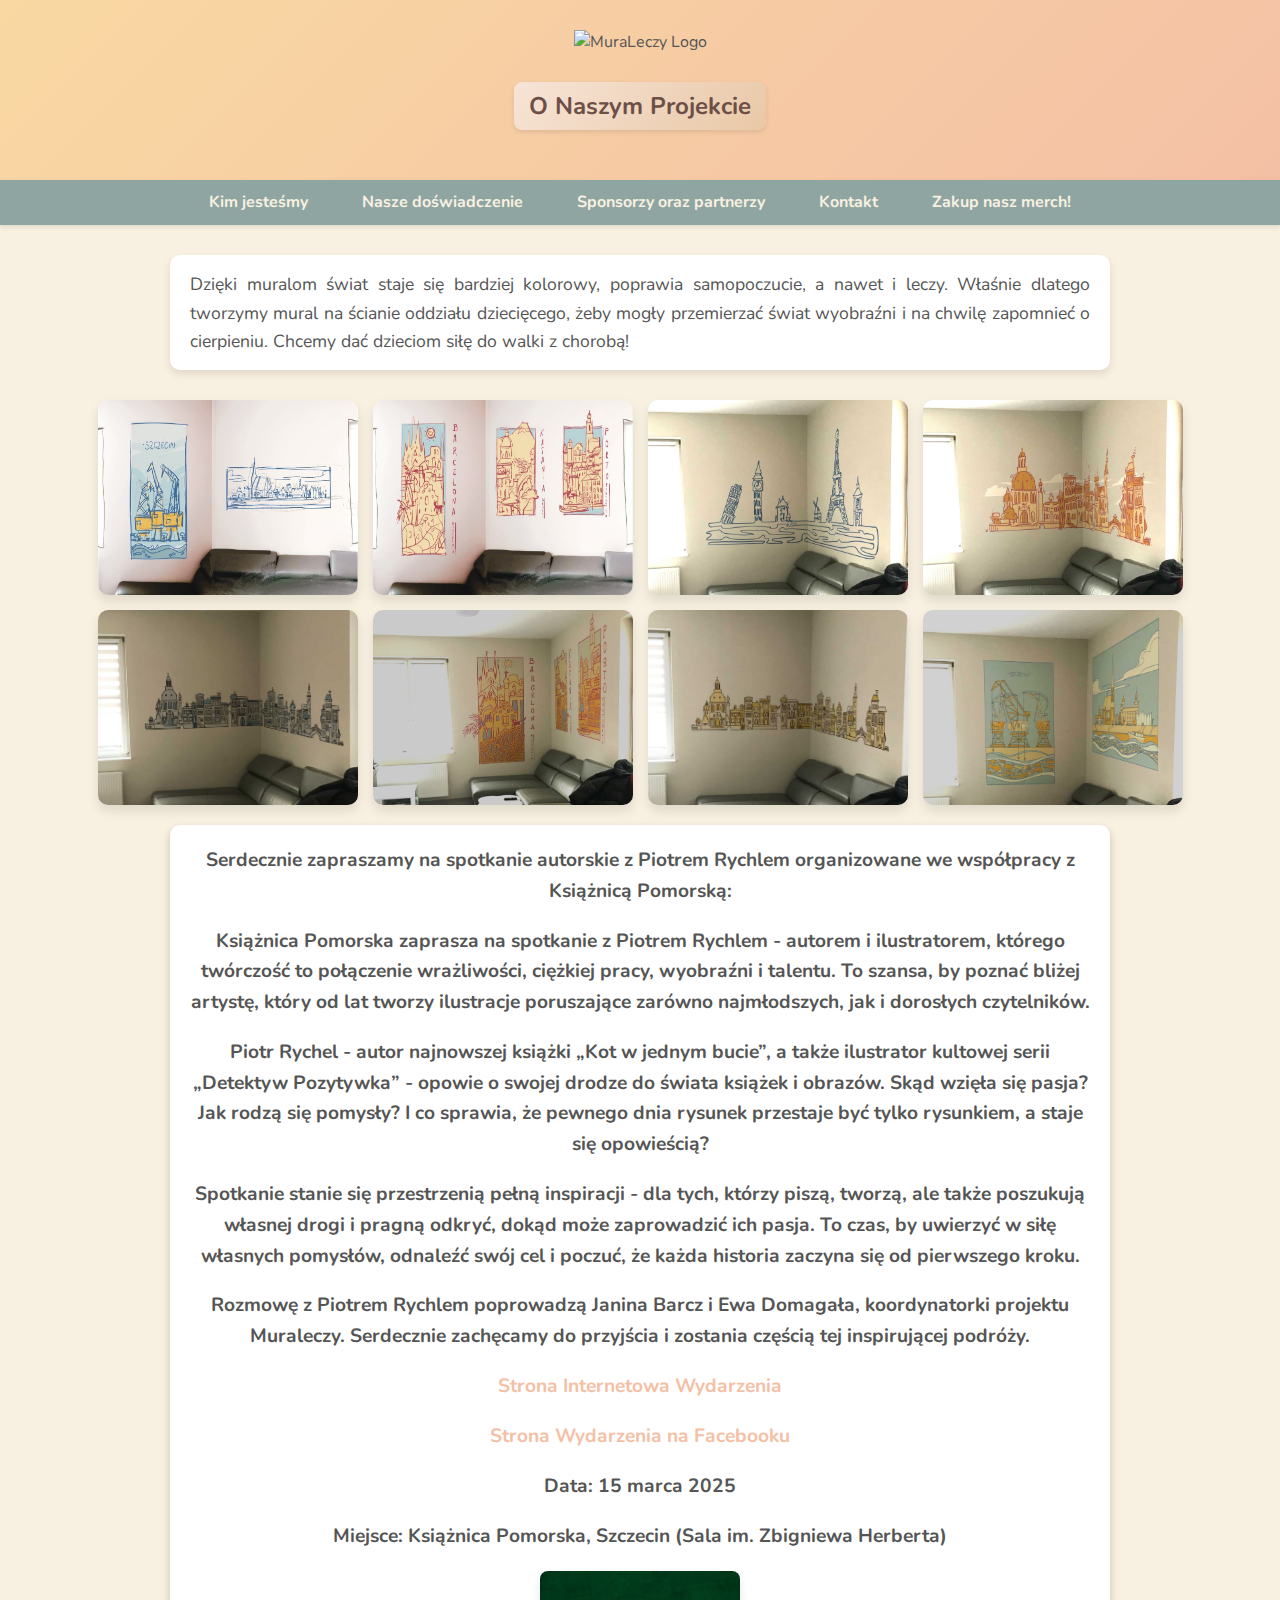
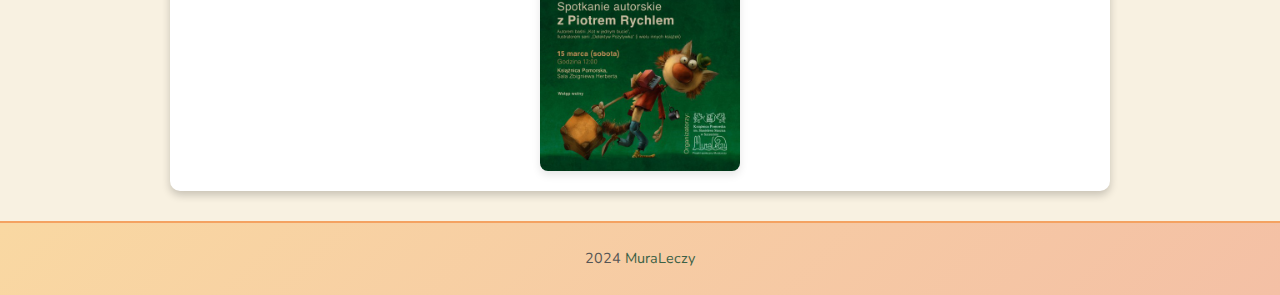
==== commit 29f65aca: "Update index.html" ====
--- a/index.html
+++ b/index.html
@@ -230,15 +230,15 @@
     <div id="caption"></div>
 </div>
 	 <div class="message">
-        <p><b>Serdecznie zapraszamy na spotkanie autorskie z Piotrem Rychlem organizowane we współpracy z Książnicą Pomorską:</b></p>
+        <h8>Serdecznie zapraszamy na spotkanie autorskie z Piotrem Rychlem organizowane we współpracy z Książnicą Pomorską:</h8>
 		 <p>Książnica Pomorska zaprasza na spotkanie z Piotrem Rychlem - autorem i ilustratorem, którego twórczość to połączenie wrażliwości, ciężkiej pracy, wyobraźni i talentu. To szansa, by poznać bliżej artystę, który od lat tworzy ilustracje poruszające zarówno najmłodszych, jak i dorosłych czytelników. </p>
 			 <p>Piotr Rychel - autor najnowszej książki „Kot w jednym bucie”, a także ilustrator kultowej serii „Detektyw Pozytywka” - opowie o swojej drodze do świata książek i obrazów. Skąd wzięła się pasja? Jak rodzą się pomysły? I co sprawia, że pewnego dnia rysunek przestaje być tylko rysunkiem, a staje się opowieścią?</p>
 <p>Spotkanie stanie się przestrzenią pełną inspiracji - dla tych, którzy piszą, tworzą, ale także poszukują własnej drogi i pragną odkryć, dokąd może zaprowadzić ich pasja. To czas, by uwierzyć w siłę własnych pomysłów, odnaleźć swój cel i poczuć, że każda historia zaczyna się od pierwszego kroku.</p>
 <p>Rozmowę z Piotrem Rychlem poprowadzą Janina Barcz i Ewa Domagała, koordynatorki projektu Muraleczy. Serdecznie zachęcamy do przyjścia i zostania częścią tej inspirującej podróży.</p>
 		    <p> <a href= https://www.ksiaznica.szczecin.pl/wydarzenia/single/id/2553> Strona Internetowa Wydarzenia</a> </p>
 		  <p><a href= https://www.facebook.com/events/9909566942410668> Strona Wydarzenia na Facebooku</a> </p>
-        <p><strong><b>Data:</b></strong> 15 marca 2025</p>
-        <p><strong><b>Miejsce:</b></strong> Książnica Pomorska, Szczecin (Sala im. Zbigniewa Herberta)</p>
+        <p><h8>Data:</h8> 15 marca 2025</p>
+        <p><h8>Miejsce:</h8> Książnica Pomorska, Szczecin (Sala im. Zbigniewa Herberta)</p>
         <div class="event-images">
             <img src="plakat.JPG" alt="plakat">
         </div>
